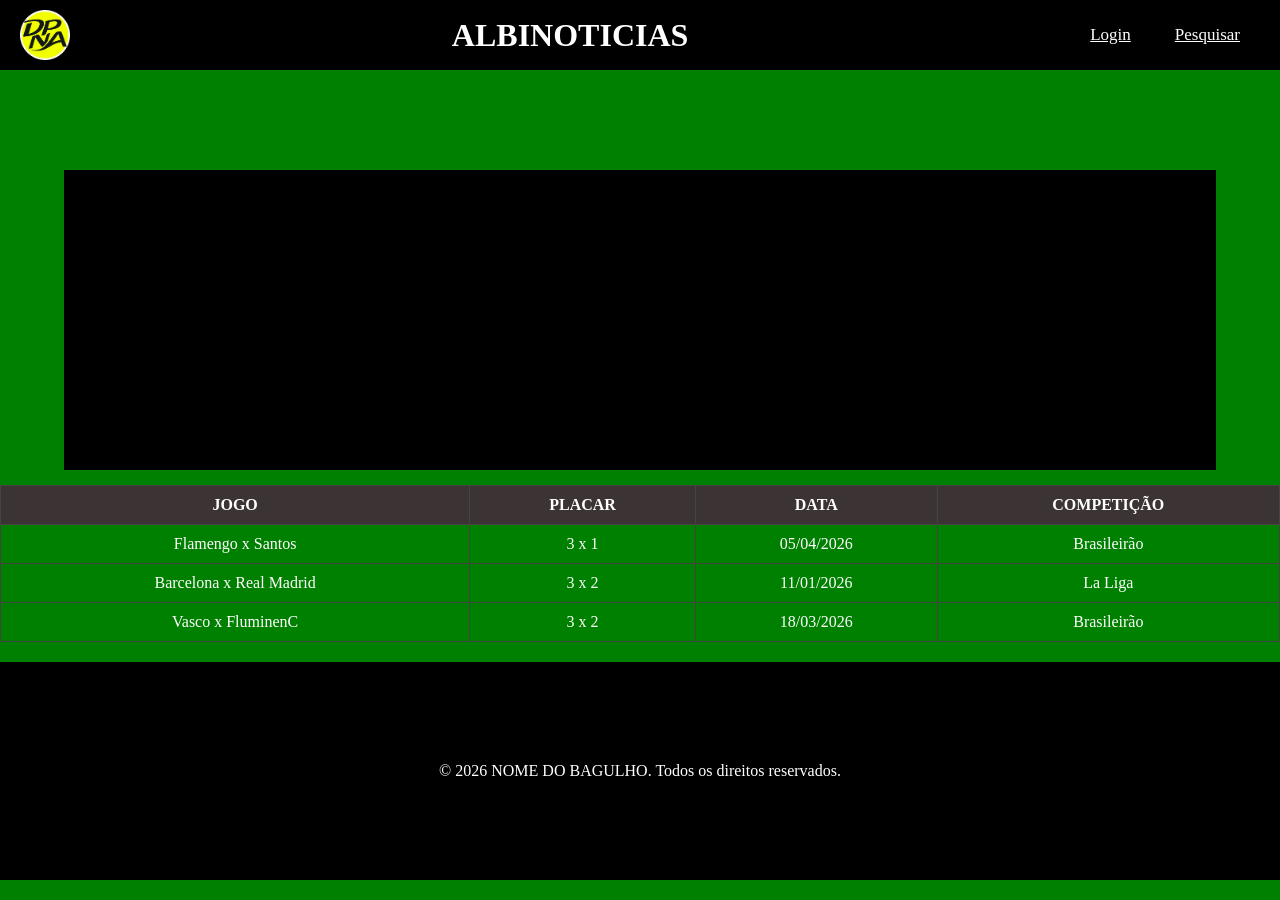
==== index.html @ c9ae91ec "primeiro commit" ====
<!DOCTYPE html>
<html lang="pt-br">

<head>
    <meta charset="UTF-8">
    <meta name="viewport" content="width=device-width, initial-scale=1.0">
    <title>Inicio / ALBINOTICIAS</title>
    <link rel="stylesheet" href="/CSS/style.css">
</head>

<body>

    <header>
        <img src="logoDPNA.png" alt="Logo">
        <h1>
            ALBINOTICIAS
        </h1>

        <nav>
            <a href="/HTML/login.html">Login</a>
            <a href="/HTML/pesq.html">Pesquisar</a>
        </nav>
    </header>

    <main>
        <div class="bannerInicio"></div>

        <div class="coment"></div>

        <table>
            <tr class="tituloTabela">
                <th class="tabela">JOGO</th>
                <th class="tabela">PLACAR</th>
                <th class="tabela">DATA</th>
                <th class="tabela">COMPETIÇÃO</th>
            </tr>
            <tr>
                <td class="tabela">Flamengo x Santos</td>
                <td class="tabela">3 x 1</td>
                <td class="tabela">05/04/2026</td>
                <td class="tabela">Brasileirão</td>
            </tr>
            <tr>
                <td class="tabela">Barcelona x Real Madrid</td>
                <td class="tabela">3 x 2</td>
                <td class="tabela">11/01/2026</td>
                <td class="tabela">La Liga</td>
            </tr>
            <tr>
                <td class="tabela">Vasco x FluminenC</td>
                <td class="tabela">3 x 2</td>
                <td class="tabela">18/03/2026</td>
                <td class="tabela">Brasileirão</td>
            </tr>
        </table>
    </main>

    <footer>
        <p>&copy; 2026 NOME DO BAGULHO. Todos os direitos reservados.</p>
    </footer>

</body>

</html>
---- CSS/style.css ----
html {
    background-color: green;
}

* {
    margin: 0;
    box-sizing: border-box;
}

header {
    width: 100%;
    background-color: black;
    display: flex;
    align-items: center;
    justify-content: space-between;
    padding: 10px 20px;
}

header img {
    height: 50px;
}

header h1 {
    color: white;
}

a {
    color: white;
    padding: 10px 20px;
    font-size: 17px;
}

a:hover {
    color: rgb(125, 114, 114);
}

main {
    display: flex;
    flex-direction: column;
    align-items: center;
}

.bannerInicio {
    width: 90%;
    height: 300px;
    background-image: url('/testeBanner.png');
    background-size: cover;
    margin-top: 100px;
}

.usuaSugest {
    width: 90%;
    display: flex;
    gap: 20px;
    margin: 20px auto;
}

table {
    color: white;
    width: 100%;
    border-collapse: collapse;
    text-align: center;
    margin-top: 15px;
}

.tituloTabela {
    background-color: #3c3434;
}

.tabela {
    padding: 10px;
    border: 1px solid #444;
}

footer {
    background-color: black;
    color: white;
    text-align: center;
    padding: 100px 0;
    margin-top: 20px;
}
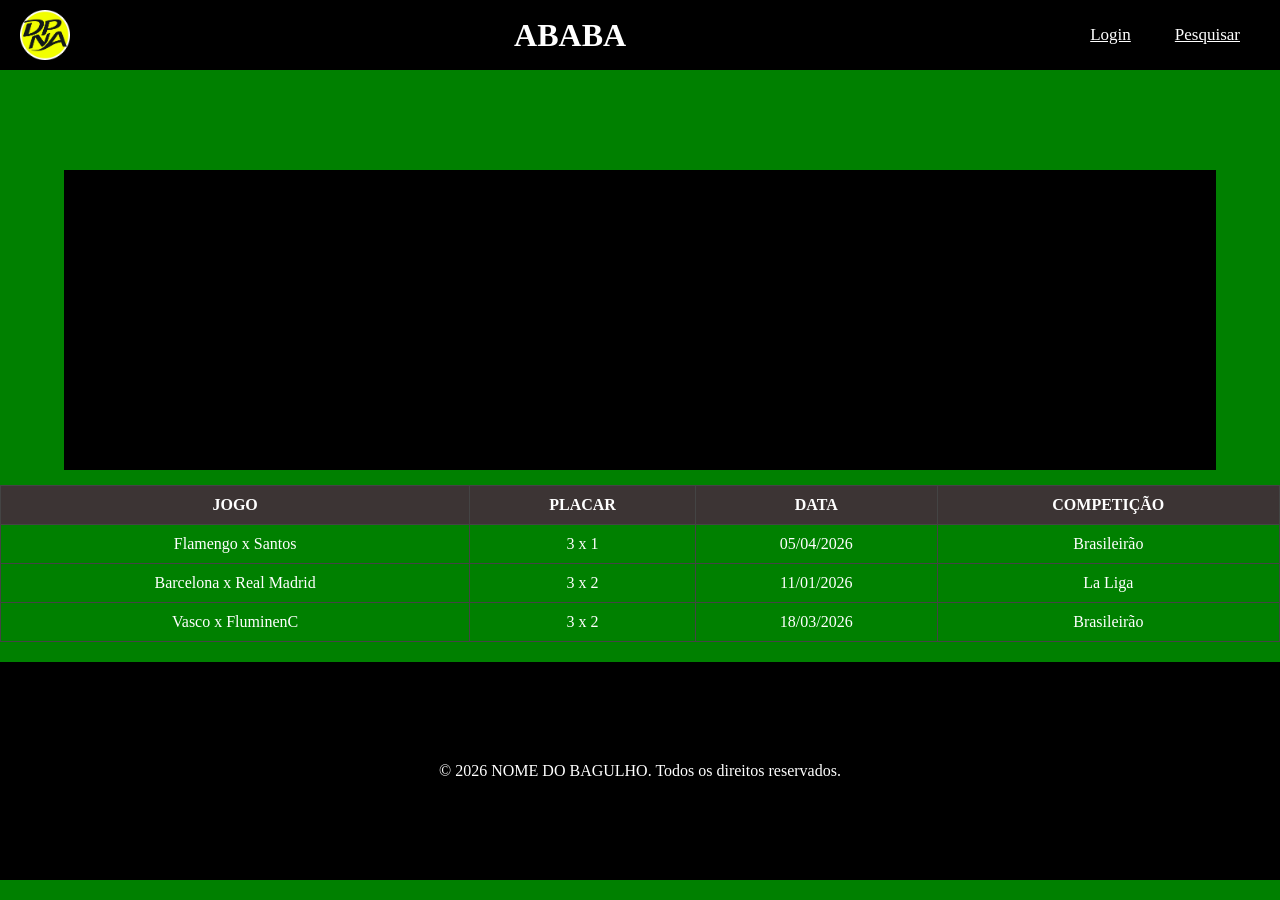
==== commit ed8cdeb9: "alteração index" ====
--- a/index.html
+++ b/index.html
@@ -13,7 +13,7 @@
     <header>
         <img src="logoDPNA.png" alt="Logo">
         <h1>
-            ALBINOTICIAS
+            ABABA
         </h1>
 
         <nav>
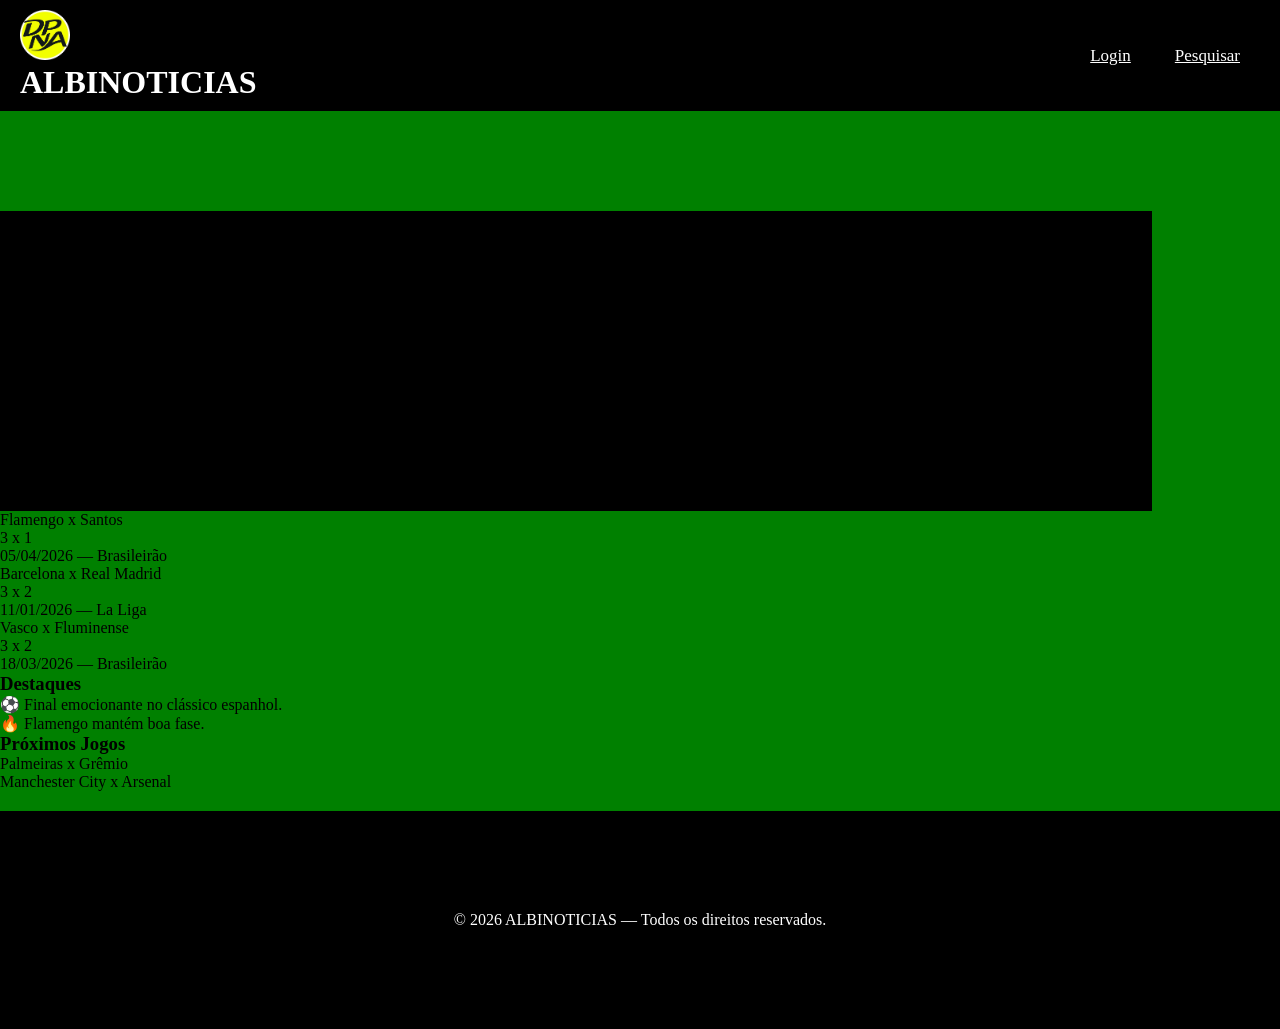
==== commit 5e2b3d55: "Update index.html" ====
--- a/index.html
+++ b/index.html
@@ -11,54 +11,90 @@
 <body>
 
     <header>
-        <img src="logoDPNA.png" alt="Logo">
-        <h1>
-            ABABA
-        </h1>
+
+        <div class="logoArea">
+            <img src="logoDPNA.png">
+            <h1>ALBINOTICIAS</h1>
+        </div>
 
         <nav>
             <a href="/HTML/login.html">Login</a>
             <a href="/HTML/pesq.html">Pesquisar</a>
         </nav>
+
     </header>
 
-    <main>
-        <div class="bannerInicio"></div>
+    <!-- BANNER -->
 
-        <div class="coment"></div>
+    <div class="bannerInicio">
 
-        <table>
-            <tr class="tituloTabela">
-                <th class="tabela">JOGO</th>
-                <th class="tabela">PLACAR</th>
-                <th class="tabela">DATA</th>
-                <th class="tabela">COMPETIÇÃO</th>
-            </tr>
-            <tr>
-                <td class="tabela">Flamengo x Santos</td>
-                <td class="tabela">3 x 1</td>
-                <td class="tabela">05/04/2026</td>
-                <td class="tabela">Brasileirão</td>
-            </tr>
-            <tr>
-                <td class="tabela">Barcelona x Real Madrid</td>
-                <td class="tabela">3 x 2</td>
-                <td class="tabela">11/01/2026</td>
-                <td class="tabela">La Liga</td>
-            </tr>
-            <tr>
-                <td class="tabela">Vasco x FluminenC</td>
-                <td class="tabela">3 x 2</td>
-                <td class="tabela">18/03/2026</td>
-                <td class="tabela">Brasileirão</td>
-            </tr>
-        </table>
-    </main>
+        <div class="bannerTexto">
+            <h2>Últimas Notícias do Futebol</h2>
+            <p>Acompanhe resultados, jogos e novidades em tempo real.</p>
+        </div>
+
+    </div>
+
+    <!-- CONTEÚDO -->
+
+    <div class="container">
+
+        <!-- JOGOS -->
+
+        <div class="jogos">
+
+            <div class="cardJogo">
+                <div class="times">Flamengo x Santos</div>
+                <div class="placar">3 x 1</div>
+                <div class="infoJogo">
+                    05/04/2026 — Brasileirão
+                </div>
+            </div>
+
+            <div class="cardJogo">
+                <div class="times">Barcelona x Real Madrid</div>
+                <div class="placar">3 x 2</div>
+                <div class="infoJogo">
+                    11/01/2026 — La Liga
+                </div>
+            </div>
+
+            <div class="cardJogo">
+                <div class="times">Vasco x Fluminense</div>
+                <div class="placar">3 x 2</div>
+                <div class="infoJogo">
+                    18/03/2026 — Brasileirão
+                </div>
+            </div>
+
+        </div>
+
+        <!-- SIDEBAR -->
+
+        <div class="sidebar">
+
+            <div class="box">
+                <h3>Destaques</h3>
+                <p>⚽ Final emocionante no clássico espanhol.</p>
+                <p>🔥 Flamengo mantém boa fase.</p>
+            </div>
+
+            <div class="box">
+                <h3>Próximos Jogos</h3>
+                <p>Palmeiras x Grêmio</p>
+                <p>Manchester City x Arsenal</p>
+            </div>
+
+        </div>
+
+    </div>
 
     <footer>
-        <p>&copy; 2026 NOME DO BAGULHO. Todos os direitos reservados.</p>
+
+        <p>&copy; 2026 ALBINOTICIAS — Todos os direitos reservados.</p>
+
     </footer>
 
 </body>
 
-</html>+</html>
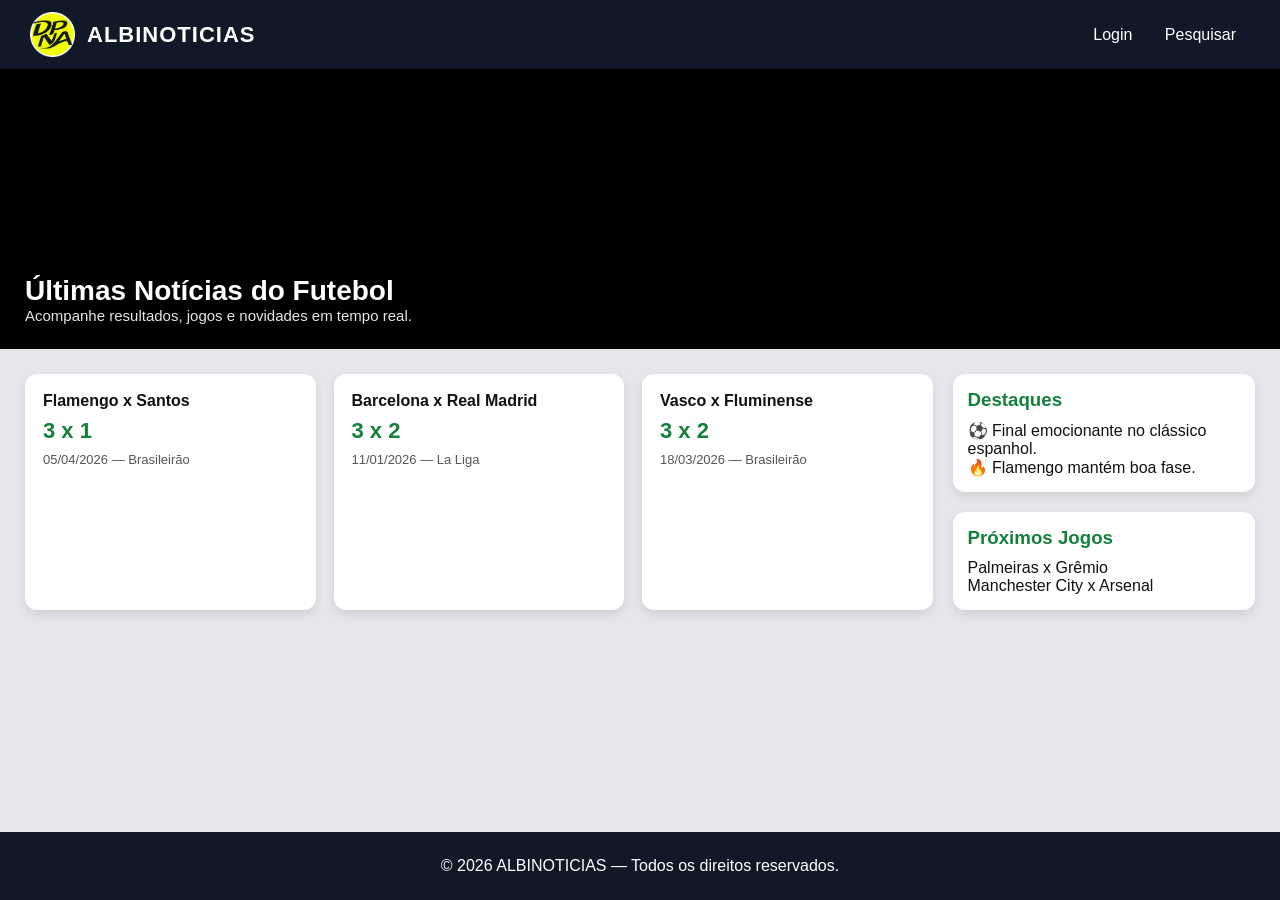
==== commit 60352d34: "Update index.html" ====
--- a/index.html
+++ b/index.html
@@ -5,7 +5,7 @@
     <meta charset="UTF-8">
     <meta name="viewport" content="width=device-width, initial-scale=1.0">
     <title>Inicio / ALBINOTICIAS</title>
-    <link rel="stylesheet" href="/CSS/style.css">
+    <link rel="stylesheet" href="CSS/style.css">
 </head>
 
 <body>
--- a/CSS/style.css
+++ b/CSS/style.css
@@ -1,81 +1,165 @@
-html {
-    background-color: green;
-}
+/* RESET */
 
 * {
     margin: 0;
+    padding: 0;
     box-sizing: border-box;
 }
 
+/* BASE */
+
+body {
+    font-family: 'Segoe UI', sans-serif;
+    background: #e5e7eb;
+    color: #111;
+    display: flex;
+    flex-direction: column;
+    min-height: 100vh;
+}
+
+/* HEADER */
+
 header {
-    width: 100%;
-    background-color: black;
+    background: #111827;
+    color: white;
     display: flex;
     align-items: center;
     justify-content: space-between;
-    padding: 10px 20px;
+    padding: 12px 30px;
 }
 
-header img {
-    height: 50px;
+.logoArea {
+    display: flex;
+    align-items: center;
+    gap: 12px;
 }
 
-header h1 {
-    color: white;
+.logoArea img {
+    height: 45px;
 }
 
-a {
-    color: white;
-    padding: 10px 20px;
-    font-size: 17px;
+.logoArea h1 {
+    font-size: 22px;
+    letter-spacing: 1px;
 }
 
-a:hover {
-    color: rgb(125, 114, 114);
+/* NAV */
+
+nav a {
+    text-decoration: none;
+    color: white;
+    padding: 8px 14px;
+    border-radius: 6px;
+    transition: 0.2s;
 }
 
-main {
+nav a:hover {
+    background: #374151;
+}
+
+/* BANNER */
+
+.bannerInicio {
+    height: 280px;
+    background-image: url('/testeBanner.png');
+    background-size: cover;
+    background-position: center;
+    position: relative;
+    display: flex;
+    align-items: flex-end;
+}
+
+.bannerTexto {
+    width: 100%;
+    background: linear-gradient(to top,
+            rgba(0, 0, 0, 0.8),
+            transparent);
+    color: white;
+    padding: 25px;
+}
+
+.bannerTexto h2 {
+    font-size: 28px;
+}
+
+.bannerTexto p {
+    font-size: 15px;
+    opacity: 0.9;
+}
+
+/* CONTEÚDO */
+
+.container {
+    display: grid;
+    grid-template-columns: 3fr 1fr;
+    gap: 20px;
+    padding: 25px;
+}
+
+/* CARDS DE JOGOS */
+
+.jogos {
+    display: grid;
+    grid-template-columns: repeat(auto-fit, minmax(250px, 1fr));
+    gap: 18px;
+}
+
+.cardJogo {
+    background: white;
+    border-radius: 12px;
+    padding: 18px;
+    box-shadow: 0 4px 10px rgba(0, 0, 0, 0.1);
+    transition: 0.2s;
+}
+
+.cardJogo:hover {
+    transform: translateY(-5px);
+}
+
+.times {
+    font-weight: bold;
+    font-size: 16px;
+    margin-bottom: 8px;
+}
+
+.placar {
+    font-size: 22px;
+    font-weight: bold;
+    color: #15803d;
+    margin-bottom: 8px;
+}
+
+.infoJogo {
+    font-size: 13px;
+    color: #555;
+}
+
+/* SIDEBAR */
+
+.sidebar {
     display: flex;
     flex-direction: column;
-    align-items: center;
+    gap: 20px;
 }
 
-.bannerInicio {
-    width: 90%;
-    height: 300px;
-    background-image: url('/testeBanner.png');
-    background-size: cover;
-    margin-top: 100px;
+.box {
+    background: white;
+    border-radius: 12px;
+    padding: 15px;
+    box-shadow: 0 4px 10px rgba(0, 0, 0, 0.1);
 }
 
-.usuaSugest {
-    width: 90%;
-    display: flex;
-    gap: 20px;
-    margin: 20px auto;
+.box h3 {
+    margin-bottom: 10px;
+    color: #15803d;
 }
 
-table {
-    color: white;
-    width: 100%;
-    border-collapse: collapse;
-    text-align: center;
-    margin-top: 15px;
-}
-
-.tituloTabela {
-    background-color: #3c3434;
-}
-
-.tabela {
-    padding: 10px;
-    border: 1px solid #444;
-}
+/* FOOTER */
 
 footer {
-    background-color: black;
+    margin-top: auto;
+    background: #111827;
     color: white;
     text-align: center;
-    padding: 100px 0;
-    margin-top: 20px;
-}+    padding: 25px;
+}
